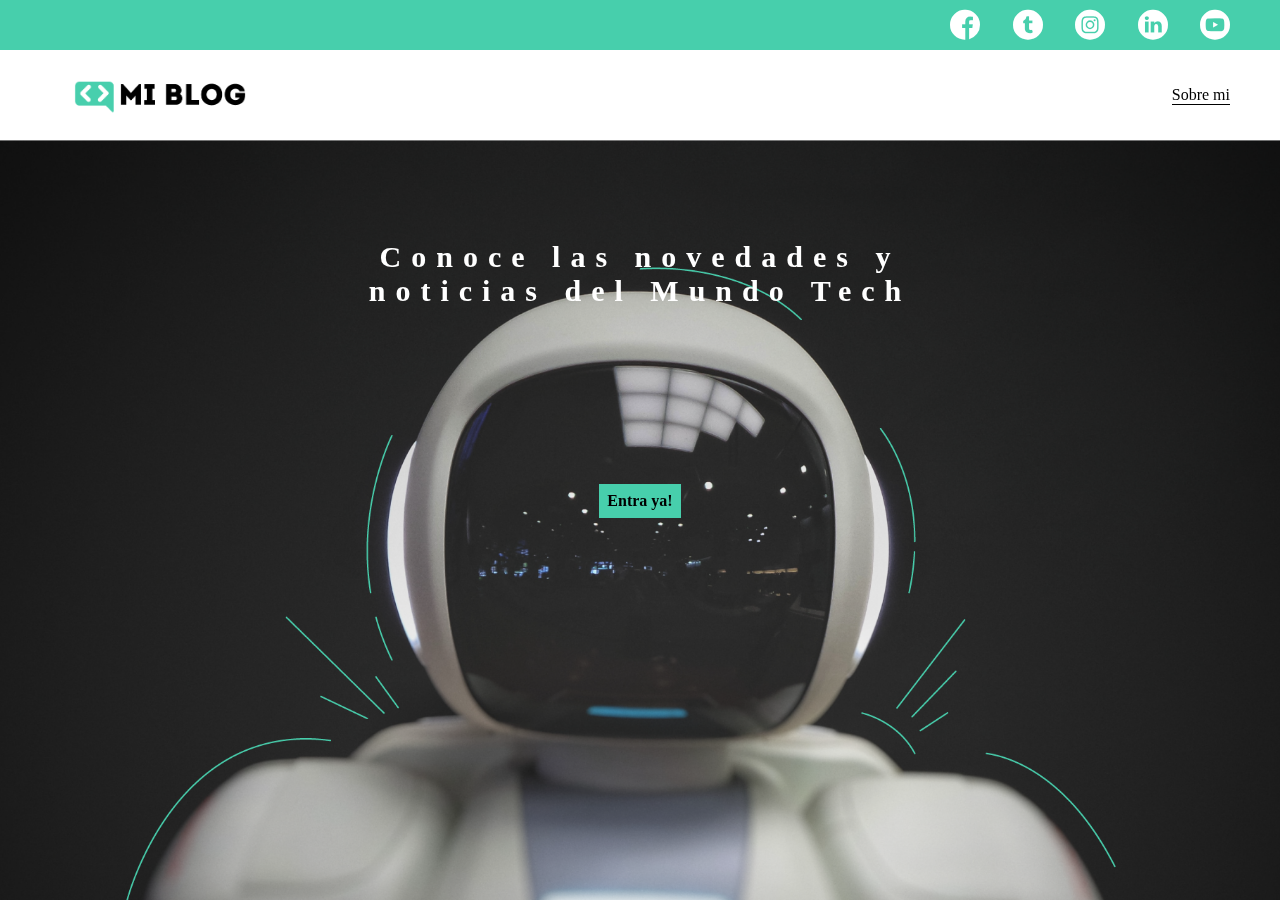
==== index.html @ 417fee18 "Hize la estructura del MAIN y sus ESTILOS del INDEX.HTML" ====
<!DOCTYPE html>
<html lang="en">
<head>
    <meta charset="UTF-8">
    <meta http-equiv="X-UA-Compatible" content="IE=edge">
    <meta name="viewport" content="width=device-width, initial-scale=1.0">
    <title>Mi Blog</title>
    <link rel="stylesheet" href="css/main.css ">
    <link rel="stylesheet" href="css/font/flaticon.css">
</head>
<body>
    <header>
        <section class="header-icons-container">
            <div class="icons">
                <a href="#"><span class="flaticon-001-facebook"></span></a>
                <a href="#"><span class="flaticon-002-twitter"></span></a>
                <a href="#"><span class="flaticon-011-instagram"></span></a>
                <a href="#"><span class="flaticon-010-linkedin"></span></a>
                <a href="#"><span class="flaticon-008-youtube"></span></a>
            </div>
        </section>
        <nav>
            <section class="nav-logo-container">   
                <a href="#"><img src="assets/img/Logo-negro.png" alt="Logo de mi blog"></a>
            </section>
            <section class="profile-link">
                <a href="perfil.html">Sobre mi</a>
            </section>
        </nav>
    </header>
    <main class="home-main">
        <section>
        <h1 class="home-main-text">Conoce las novedades y <br> noticias del Mundo Tech</h1>
        <a href="blog.html" class="home-main-button">Entra ya!</a>
        </section>
    </main>
</body>
</html>
---- css/main.css ----
/* CAMBIOS GLOBALES */
body {
    margin: 0;
    padding: 0;
    position: fixed;
    top: 0;
    bottom: 0;
    left: 0;
    right: 0;
}

a {
    text-decoration: none;
    display: inline;
    color: black;
}
/* CAMBIOS GLOBALES */

/* HEADER */
header {
    width: 100%;
    height: 140px;
    display: grid;
    grid-template-rows: 1fr 1fr;
}

header .header-icons-container {
    width: 100%;
    height: 50px;
    display: grid;
    background-color: #47cfac;
}

header .header-icons-container .icons {
    width: 300px;
    height: auto;
    display: flex;
    justify-items: flex-end;
    align-items: center;
    justify-content: space-between; 
    justify-self: end;
    margin-right: 50px;
}

header .icons span {
    color: white;
}

nav {
    display: grid;
    grid-template-columns: 1fr 1fr;
    height: 90px;
}

nav .nav-logo-container {
    margin-left: 50px;
}

nav .nav-logo-container img {
    width: 220px;
    margin-top: 10px;
}

nav .profile-link {
    display: flex;
    align-items: center;
    justify-content: flex-end;
    margin-right: 50px;
}

nav .profile-link a {
    color: black;
    border-bottom: 1px solid black;
}
/* HEADER */

/* MAIN */
.home-main {
    height: calc(100% - 140px);
    display: grid;
    grid-template-columns: 1fr 4fr 1fr;
    background-image: url(../assets/img/Cover.png);
    background-repeat: no-repeat;
    background-position: center;
    background-size: cover;
}

.home-main section {
    display: grid;
    grid-column: 2;
    justify-items: center;
    height: 350px;
    margin-top: 80px;
}

.home-main-text {
    font-size: 30px;
    font-weight: bolder;
    letter-spacing: 10px;
    color: white;
    text-align: center;
}

.home-main section .home-main-button {
    background-color: #47cfac;
    padding: 8px;
    align-self: center;
    font-weight: bolder;
}
/* MAIN */
---- css/font/flaticon.css ----
/*
  	Flaticon icon font: Flaticon
  	Creation date: 20/12/2018 09:27
  	*/

@font-face {
  font-family: "Flaticon";
  src: url("./Flaticon.eot");
  src: url("./Flaticon.eot?#iefix") format("embedded-opentype"),
       url("./Flaticon.woff") format("woff"),
       url("./Flaticon.ttf") format("truetype"),
       url("./Flaticon.svg#Flaticon") format("svg");
  font-weight: normal;
  font-style: normal;
}

@media screen and (-webkit-min-device-pixel-ratio:0) {
  @font-face {
    font-family: "Flaticon";
    src: url("./Flaticon.svg#Flaticon") format("svg");
  }
}

[class^="flaticon-"]:before, [class*=" flaticon-"]:before,
[class^="flaticon-"]:after, [class*=" flaticon-"]:after {   
  font-family: Flaticon;
        font-size: 30px;
font-style: normal;
margin-left: 20px;
}

.flaticon-001-facebook:before { content: "\f100"; }
.flaticon-002-twitter:before { content: "\f101"; }
.flaticon-003-whatsapp:before { content: "\f102"; }
.flaticon-004-groupme:before { content: "\f103"; }
.flaticon-005-kik:before { content: "\f104"; }
.flaticon-006-skype:before { content: "\f105"; }
.flaticon-007-periscope:before { content: "\f106"; }
.flaticon-008-youtube:before { content: "\f107"; }
.flaticon-009-itunes:before { content: "\f108"; }
.flaticon-010-linkedin:before { content: "\f109"; }
.flaticon-011-instagram:before { content: "\f10a"; }
.flaticon-012-messenger:before { content: "\f10b"; }
.flaticon-013-twitter-1:before { content: "\f10c"; }
.flaticon-014-snapchat:before { content: "\f10d"; }
.flaticon-015-reddit:before { content: "\f10e"; }
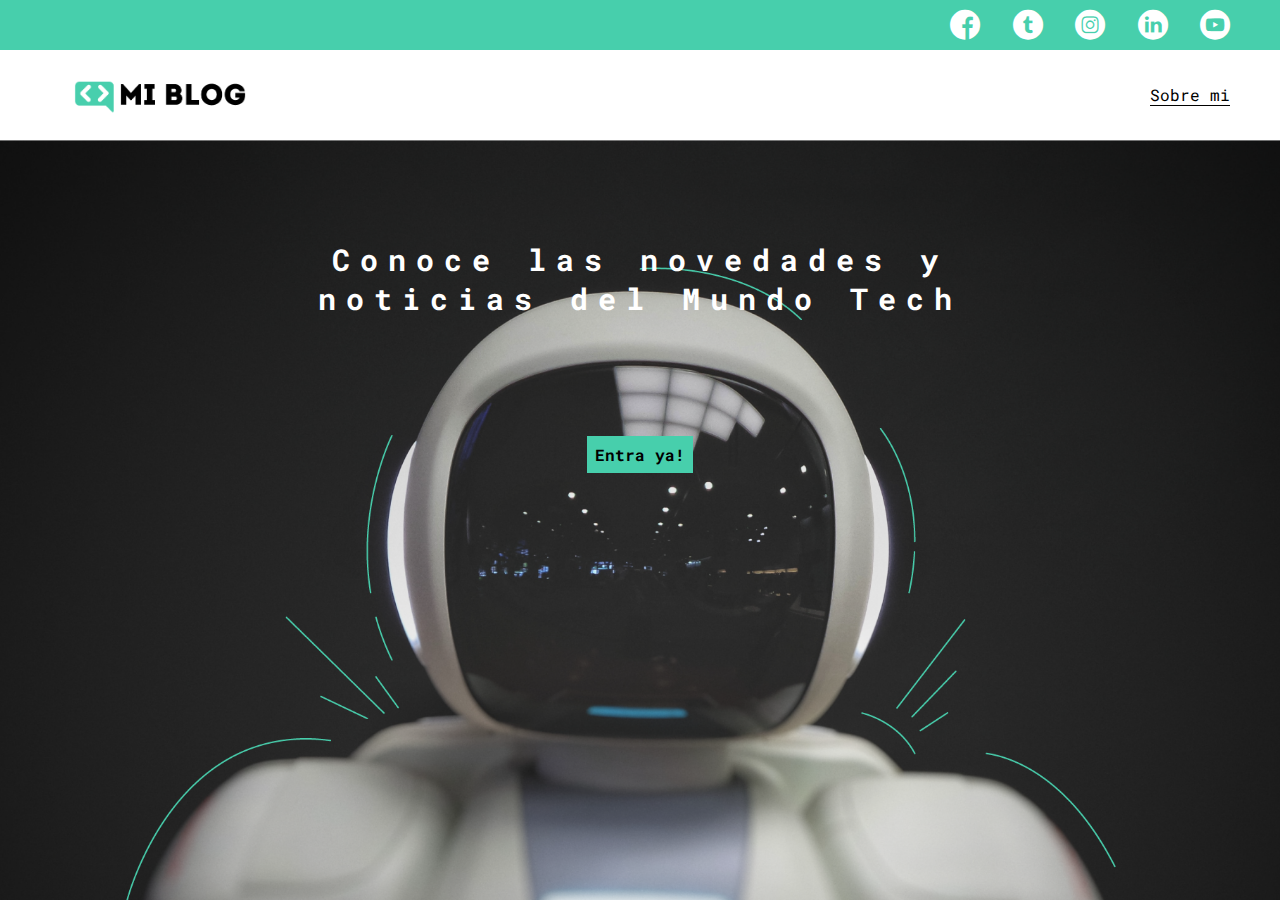
==== commit 037a853c: "En BLOG.HTML agrege el contenido de la pagina, en INDEX.HTML enlace el logo al INDEX.HTML, y realize" ====
--- a/index.html
+++ b/index.html
@@ -8,7 +8,7 @@
     <link rel="stylesheet" href="css/main.css ">
     <link rel="stylesheet" href="css/font/flaticon.css">
 </head>
-<body>
+<body class="home-body">
     <header>
         <section class="header-icons-container">
             <div class="icons">
@@ -21,7 +21,7 @@
         </section>
         <nav>
             <section class="nav-logo-container">   
-                <a href="#"><img src="assets/img/Logo-negro.png" alt="Logo de mi blog"></a>
+                <a href="index.html"><img src="assets/img/Logo-negro.png" alt="Logo de mi blog"></a>
             </section>
             <section class="profile-link">
                 <a href="perfil.html">Sobre mi</a>
--- a/css/main.css
+++ b/css/main.css
@@ -1,12 +1,10 @@
 /* CAMBIOS GLOBALES */
+@import url('https://fonts.googleapis.com/css2?family=Roboto+Mono:wght@400;500;700&family=Roboto+Slab:wght@400;700&family=Roboto:wght@400;500;700;900&display=swap');
+
 body {
     margin: 0;
     padding: 0;
-    position: fixed;
-    top: 0;
-    bottom: 0;
-    left: 0;
-    right: 0;
+    font-family: 'Roboto mono', monospace;
 }
 
 a {
@@ -14,9 +12,17 @@
     display: inline;
     color: black;
 }
+
+home-body {
+    position: fixed;
+    top: 0;
+    bottom: 0;
+    left: 0;
+    right: 0;
+}
 /* CAMBIOS GLOBALES */
 
-/* HEADER */
+/* HEADER GLOBAL */
 header {
     width: 100%;
     height: 140px;
@@ -72,11 +78,11 @@
     color: black;
     border-bottom: 1px solid black;
 }
-/* HEADER */
+/* HEADER GLOBAL */
 
-/* MAIN */
+/* MAIN INDEX.HTML */
 .home-main {
-    height: calc(100% - 140px);
+    height: calc(100vh - 140px);
     display: grid;
     grid-template-columns: 1fr 4fr 1fr;
     background-image: url(../assets/img/Cover.png);
@@ -94,6 +100,7 @@
 }
 
 .home-main-text {
+    font-family: 'Roboto mono', monospace;
     font-size: 30px;
     font-weight: bolder;
     letter-spacing: 10px;
@@ -104,7 +111,86 @@
 .home-main section .home-main-button {
     background-color: #47cfac;
     padding: 8px;
-    align-self: center;
+    align-self: flex-start;
     font-weight: bolder;
 }
-/* MAIN */+/* MAIN INDEX.HTML */
+
+/* MAIN BLOG.HTML */
+.blog-main {
+    display: grid;
+}
+
+.blog-news-container {
+    background-color: #e6e9ed;
+    padding: 0 50px 40px;
+}
+
+.blog-main-new {
+    display: grid;
+    grid-template-columns: 2fr 1fr;
+    grid-template-rows: 2fr;
+}
+
+.blog-news-img-container {
+    grid-column: 1;
+}
+
+.blog-news-img-container img {
+    width: 85%;
+}
+
+.blog-news-info-container {
+    grid-column: 2;
+}
+
+.blog-news-info-container p {
+    margin-bottom: 35px;
+}
+
+.blog-posts-container {
+    padding: 0 50px 40px;
+}
+
+.blog-posts-container h3 {
+    border-bottom: 1px solid #cdd2da;
+    padding-bottom: 20px;
+    text-align: center;
+}
+
+.blog-button {
+    border: 1px solid #47cfac;
+    padding: 10px 15px;
+    font-size: 12px;
+}
+
+.blog-posts-container .post-container {
+    display: inline-block;
+    padding-left: 15px;
+    max-width: 30%;
+    margin-bottom: 50px;
+}
+
+.blog-posts-container .post-container p {
+    margin-bottom: 35px;
+}
+
+.blog-posts-container .post-container img {
+    width: 100%;
+}
+/* MAIN BLOG.HTML */
+
+/* FOOTER BLOG.HTML */
+footer {
+    width: 100%;
+    height: 80px;
+    background-color: #22272d;
+    border-top: 35px solid #47cfac;
+    text-align: center;
+}
+
+footer p {
+    color: white;
+    margin-top: 30px;
+}
+/* FOOTER BLOG.HTML */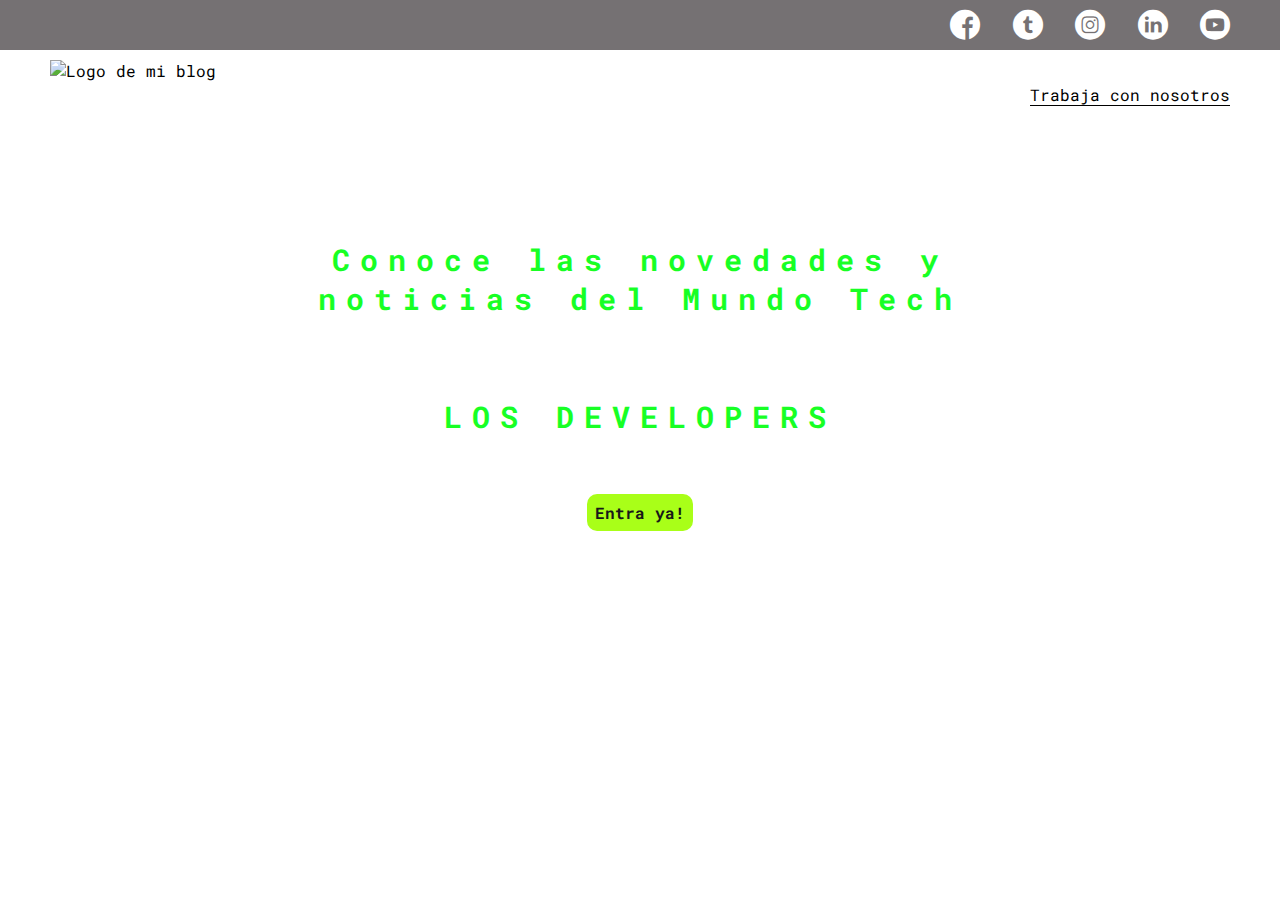
==== commit 0ba99a2b: "Mejoras 1" ====
--- a/index.html
+++ b/index.html
@@ -4,9 +4,10 @@
     <meta charset="UTF-8">
     <meta http-equiv="X-UA-Compatible" content="IE=edge">
     <meta name="viewport" content="width=device-width, initial-scale=1.0">
-    <title>Mi Blog</title>
+    <title>Developers</title>
     <link rel="stylesheet" href="css/main.css ">
     <link rel="stylesheet" href="css/font/flaticon.css">
+    <link rel="stylesheet" href="css/media-queries.css">
 </head>
 <body class="home-body">
     <header>
@@ -21,17 +22,18 @@
         </section>
         <nav>
             <section class="nav-logo-container">   
-                <a href="index.html"><img src="assets/img/Logo-negro.png" alt="Logo de mi blog"></a>
+                <a href="index.html"><img src="assets/img/img-desktop.png" alt="Logo de mi blog"></a>
             </section>
             <section class="profile-link">
-                <a href="perfil.html">Sobre mi</a>
+                <a href="perfil.html">Trabaja con nosotros</a>
             </section>
         </nav>
     </header>
     <main class="home-main">
         <section>
         <h1 class="home-main-text">Conoce las novedades y <br> noticias del Mundo Tech</h1>
-        <a href="blog.html" class="home-main-button">Entra ya!</a>
+        <h1 class="home-main-text">LOS DEVELOPERS</h1>
+        <a href="pagina.html" class="home-main-button">Entra ya!</a>
         </section>
     </main>
 </body>
--- a/css/main.css
+++ b/css/main.css
@@ -20,6 +20,11 @@
     left: 0;
     right: 0;
 }
+
+.grid-container {
+    max-width: 980px;
+    margin: auto;
+}
 /* CAMBIOS GLOBALES */
 
 /* HEADER GLOBAL */
@@ -34,7 +39,7 @@
     width: 100%;
     height: 50px;
     display: grid;
-    background-color: #47cfac;
+    background-color: #757173;
 }
 
 header .header-icons-container .icons {
@@ -63,7 +68,7 @@
 }
 
 nav .nav-logo-container img {
-    width: 220px;
+    width: 60px;
     margin-top: 10px;
 }
 
@@ -85,10 +90,11 @@
     height: calc(100vh - 140px);
     display: grid;
     grid-template-columns: 1fr 4fr 1fr;
-    background-image: url(../assets/img/Cover.png);
+    background-image: url(../assets/img/img-index.jpg);
     background-repeat: no-repeat;
     background-position: center;
     background-size: cover;
+    opacity: 0.9;
 }
 
 .home-main section {
@@ -104,78 +110,79 @@
     font-size: 30px;
     font-weight: bolder;
     letter-spacing: 10px;
-    color: white;
+    color: #00ff0d;
     text-align: center;
 }
 
 .home-main section .home-main-button {
-    background-color: #47cfac;
+    background-color: #a0ff00;
     padding: 8px;
     align-self: flex-start;
     font-weight: bolder;
+    border-radius: 10px;
 }
 /* MAIN INDEX.HTML */
 
 /* MAIN BLOG.HTML */
-.blog-main {
-    display: grid;
-}
-
-.blog-news-container {
+.pagina-main {
+    display: grid;
+}
+
+.pagina-news-container {
     background-color: #e6e9ed;
     padding: 0 50px 40px;
 }
 
-.blog-main-new {
+.pagina-main-new {
     display: grid;
     grid-template-columns: 2fr 1fr;
     grid-template-rows: 2fr;
 }
 
-.blog-news-img-container {
+.pagina-news-img-container {
     grid-column: 1;
 }
 
-.blog-news-img-container img {
+.pagina-news-img-container img {
     width: 85%;
 }
 
-.blog-news-info-container {
+.pagina-news-info-container {
     grid-column: 2;
 }
 
-.blog-news-info-container p {
+.pagina-news-info-container p {
     margin-bottom: 35px;
 }
 
-.blog-posts-container {
-    padding: 0 50px 40px;
-}
-
-.blog-posts-container h3 {
+.pagina-posts-container {
+    padding: 0 50px 40px;
+}
+
+.pagina-posts-container h3 {
     border-bottom: 1px solid #cdd2da;
     padding-bottom: 20px;
     text-align: center;
 }
 
-.blog-button {
+.pagina-button {
     border: 1px solid #47cfac;
     padding: 10px 15px;
     font-size: 12px;
 }
 
-.blog-posts-container .post-container {
+.pagina-posts-container .post-container {
     display: inline-block;
     padding-left: 15px;
     max-width: 30%;
     margin-bottom: 50px;
 }
 
-.blog-posts-container .post-container p {
+.pagina-posts-container .post-container p {
     margin-bottom: 35px;
 }
 
-.blog-posts-container .post-container img {
+.pagina-posts-container .post-container img {
     width: 100%;
 }
 /* MAIN BLOG.HTML */
@@ -193,4 +200,92 @@
     color: white;
     margin-top: 30px;
 }
-/* FOOTER BLOG.HTML */+/* FOOTER BLOG.HTML */
+
+/* MAIN BLOGS.HTML */
+.blogspost-img-container {
+    padding: 0 50px 40px;
+}
+
+.blogspost-img-container img {
+    width: 100%;
+}
+
+.blogspost-main-container {
+    padding: 0 50px 40px;
+}
+
+.blogspost-main-container h3 {
+    border-bottom: 1px solid #cdd2da;
+    padding-bottom: 20px;
+}
+
+.blogspost-main-container article h1 {
+    font-size: 35px;
+}
+
+.contact-main-container {
+    width: 100%;
+    min-height: 250px;
+    background-color: #E6E9ED;
+    text-align: center;
+    padding-bottom: 50px;
+}
+
+.contact-main-container div {
+    display: inline-block;
+    width: 49.5%;
+    height: 100%;
+}
+
+.contact-main-container div a {
+    border-bottom: 1px solid black;
+    padding-bottom: 5px;
+}
+
+.contact-main-container .contact-left, .contact-right {
+    text-align: initial;
+    margin-top: 85px;
+}
+
+.contact-main-container img {
+    width: 100px;
+}
+/* MAIN BLOGS.HTML */
+
+/* MAIN PERFIL.HTML */
+.profile-main-container {
+    padding: 70px 40px;
+    background-color: #e6e9ed;
+    margin-bottom: 50px;
+}
+
+.profile-main-container img {
+    width: 520px;
+    margin-right: 30px;
+}
+
+.profile-main-container .profile-container {
+    display: flex;
+}
+
+.profile-main-proyects {
+    padding: 0 50px 40px;
+}
+
+.profile-main-proyects h3 {
+    border-bottom: 1px solid #cdd2da;
+    padding-bottom: 35px;
+    text-align: center;
+}
+
+.proyects-main-container {
+    display: grid;
+    grid-template-columns: 1fr 1fr 1fr;
+
+}
+
+.proyect-container {
+    padding: 0 5px;
+}
+/* MAIN PERFIL.HTML */